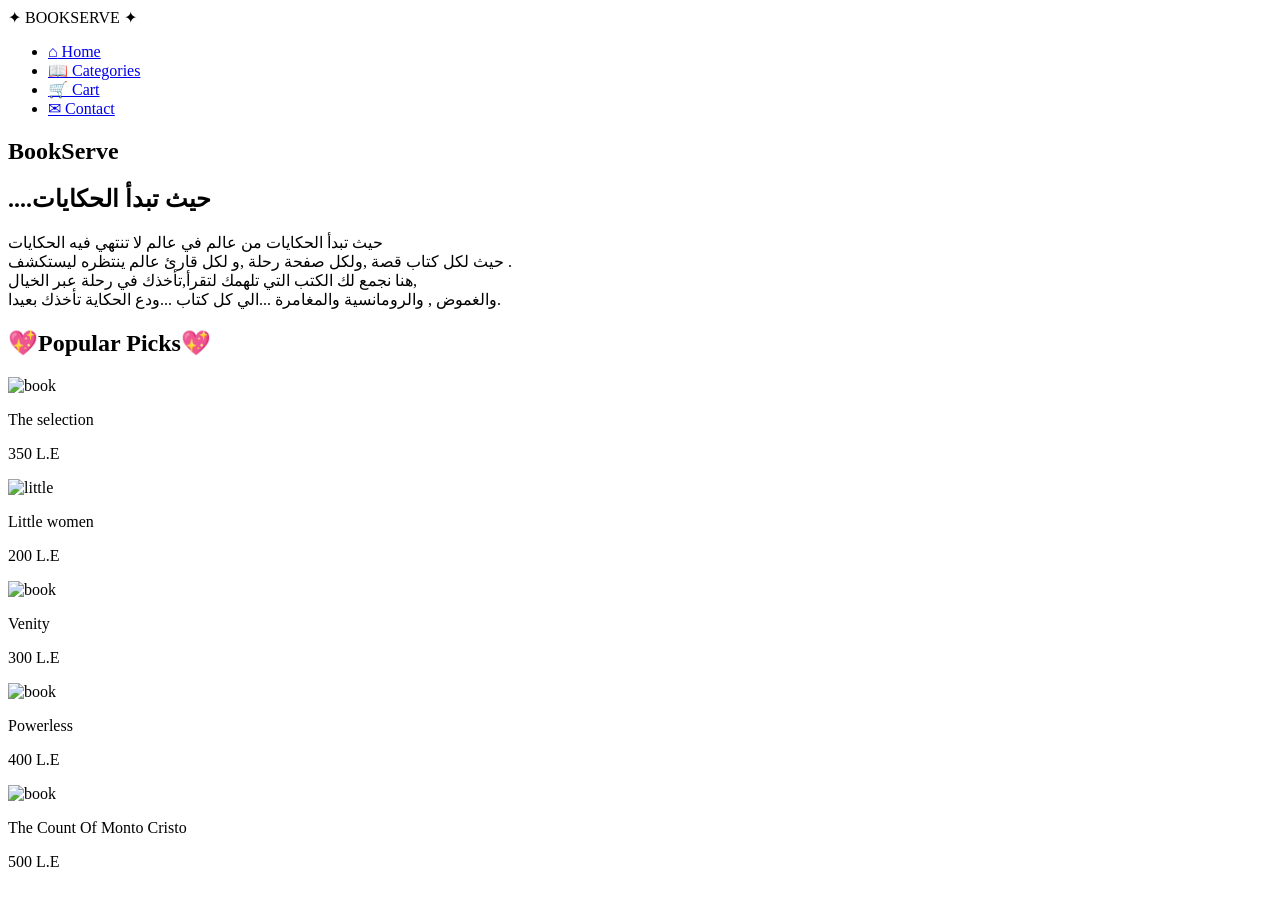
==== index.html @ 11304f71 "Add files via upload" ====
<html lang="en">

<head>
    <meta charset="UTF-8">
    <meta name="viewport" content="width=device-width, initial-scale=1.0">
   
    <title>BookServe</title>
    <link rel="stylesheet" href="../bookserve project/home/home.css">
</head>

<body>
    <header>
        <div id="navBar">
            <nav>
                <div class="logo">
                    <span>✦</span>
                    BOOKSERVE
                    <span>✦</span>
                </div>
                <ul>
                    <li>
                        <a href="../bookserve project/index.html">
                            <span class="icon">⌂</span>
                            Home
                        </a>
                    </li>

                    <li>
                        <a href="../bookserve project/categories/cat.html">
                            <span class="icon">📖</span>
                            Categories
                        </a>
                    </li>

                    <li>
                        <a href="#cart">
                            <span class="icon" id="cartButton">🛒</span>
                            Cart
                        </a>
                    </li>

                    <li>
                        <a href="../bookserve project/contact/contact.html">
                            <span class="icon">✉</span>
                            Contact
                        </a>
                    </li>
                </ul>
            </nav>
        </div>

    <!-- here is the content -->
 
        <section>
            <div>
                <h1>BookServe</h1>
            </div>

            <div class="content">
                <h2>....حيث تبدأ الحكايات</h2>
                <p>حيث تبدأ الحكايات من عالم في عالم لا تنتهي فيه الحكايات <br>
                    حيث لكل كتاب قصة ,ولكل صفحة رحلة ,و لكل قارئ عالم ينتظره ليستكشف . <br>
                    هنا نجمع لك الكتب التي تلهمك لتقرأ,تأخذك في رحلة عبر الخيال, <br>
                    والغموض , والرومانسية والمغامرة ...الي كل كتاب ...ودع الحكاية تأخذك بعيدا.
                </p>
            </div>
        </section>
    </header>

    <div class="conten">
        <h2> 💖Popular Picks💖</h2>
        <div class="conten-books">
            <img src="imghome/WhatsApp Image 2026-08-22 at 12.25.06 AM (1).jpeg" alt="book">
            <p>The selection</p>
            <p>350 L.E</p>
        </div>
        <div class="conten-books">
            <img src="imghome/WhatsApp Image 2026-08-22 at 12.25.06 AM (2).jpeg" alt="little">
            <p>Little women</p>
            <p>200 L.E</p>
        </div>
        <div class="conten-books">
            <img src="imghome/WhatsApp Image 2026-08-22 at 12.25.06 AM.jpeg" alt="book">
            <p>Venity</p>
            <p>300 L.E</p>
        </div>
        <div class="conten-books">
            <img src="imghome/WhatsApp Image 2026-08-22 at 12.25.07 AM (1).jpeg" alt="book">
            <p>Powerless</p>
            <p>400 L.E</p>
        </div>
        <div class="conten-books">
            <img src="imghome/WhatsApp Image 2026-08-22 at 12.25.07 AM.jpeg" alt="book">
            <p>The Count Of Monto Cristo</p>
            <p>500 L.E</p>
        </div>
    </div>

    <script>
        alert('Welcome To BookServe');
    </script>
    
</body>

</html>
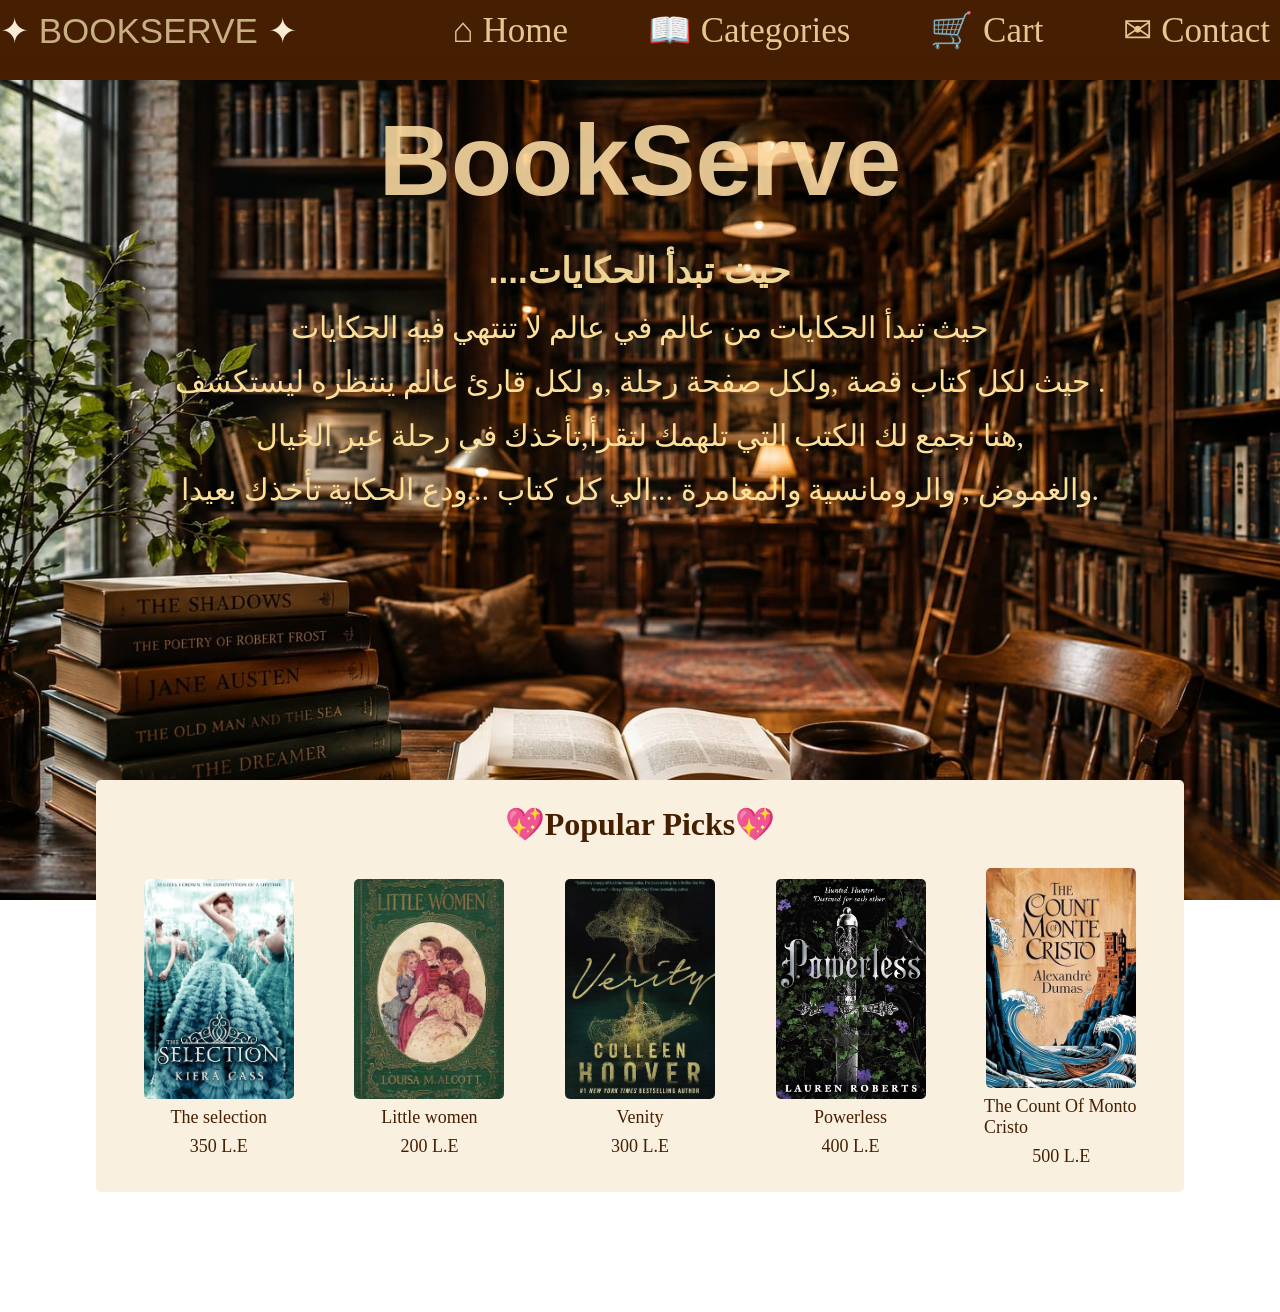
==== commit 60faacad: "Refactor index.html structure and asset paths Updated the HTML structure and fixed paths for CSS and" ====
--- a/index.html
+++ b/index.html
@@ -5,7 +5,7 @@
     <meta name="viewport" content="width=device-width, initial-scale=1.0">
    
     <title>BookServe</title>
-    <link rel="stylesheet" href="../bookserve project/home/home.css">
+    <link rel="stylesheet" href="home/home.css">
 </head>
 
 <body>
@@ -102,4 +102,4 @@
     
 </body>
 
-</html>+</html>
--- a/home/home.css
+++ b/home/home.css
@@ -0,0 +1,298 @@
+*{
+    margin: 0;
+    padding: 0;
+    box-sizing: border-box;
+}
+
+body{
+    font-family: 'Cormorant Garamond', serif;
+    
+}
+.p{
+    font-family: 'Playfair Display', serif;
+}
+header {
+    height: 100vh;
+    background: url('../imghome/home.jpeg') center center/cover no-repeat;
+    position: relative;
+    z-index: 0;
+    
+}
+ul{
+    list-style: none;
+    display: flex;
+    flex-direction: row;
+    justify-content: center;
+    align-items: center;
+    margin: -30px;
+
+}
+a{
+    text-decoration: none;
+    color: rgb(228, 199, 145);
+    font-size: 35px;
+    transition: 0.3s;
+    position: relative;
+}
+a::after{
+    content: "";
+    position: absolute;
+    left: 0;
+    bottom: -5px;
+    width: 0;
+    height: 2px;
+    background-color:  rgb(201, 176, 130);
+    transition: 0.3s ease;
+}
+a:hover::after{
+    width: 100%;
+}
+
+nav{
+    display: flex;
+    justify-content: space-between;
+    align-items: center;
+ position: fixed;
+ top: 0;
+ z-index: 100;
+ background-color: #461f02;
+ width: 100%;
+ box-shadow: 0 2px 10px rgba(0,0, 0, 0.05);
+   
+}
+#navBar{
+    background-color:#461f02;
+    height: 80px;
+
+}
+ #navBar li{
+  padding: 40px;
+    
+}
+.logo{
+    color:rgb(201, 176, 130) ;
+    font-size: 35px;
+    font-family:Impact, Haettenschweiler, 'Arial Narrow Bold', sans-serif;
+}
+.logo span{
+    color: antiquewhite;
+}
+
+ h1{
+    font-size: 100px;
+    font-weight: 600;
+    color:rgba(250, 219, 163, 0.888) ;
+    font-family:'Franklin Gothic Medium', 'Arial Narrow', Arial, sans-serif;
+    text-align: center;
+    margin: 23px;
+}
+.content{
+    display: flex;
+    flex-direction: column;
+    justify-content: center;
+    align-items: center;
+}
+.content h2{
+    font-size: 35px;
+    color: rgb(238, 213, 149); 
+    margin: 10px;
+    font-family: 'Lucida Sans', 'Lucida Sans Regular', 'Lucida Grande', 'Lucida Sans Unicode', Geneva, Verdana, sans-serif;
+}
+.content p{
+font-size: 30px;
+color: rgb(252, 224, 152);
+line-height: 1.8;
+text-align: center;
+}
+/*  */
+.conten{
+  width: 85%;
+  min-height: 350px;
+  position: relative;
+  z-index: 10;
+  margin: 0 auto;
+  transform: translateY(-120px);
+  padding: 25px 30px;
+  display: flex;
+  justify-content: space-around;
+  align-items: center;
+  flex-wrap: wrap;
+  gap: 25px;
+  border-radius: 5px;
+  background-color: rgb(249, 240, 223);
+
+}
+.conten h2{
+    width: 100%;
+    font-size: 32px;
+    color: #461f02;
+    text-align: center;
+}
+.conten-books{
+    width: 15%;
+display: flex;
+flex-direction: column;
+align-items: center;
+gap: 8px;
+}
+.conten-books img{
+    width: 150px;
+    height: 220px;
+    object-fit: cover;
+    border-radius: 5px;
+}
+.conten-books p{
+    color: #461f02;
+    font-size: 18px;
+}
+/*  media query for resbonsive blah blah blah */
+
+
+
+
+@media (max-width: 768px) {
+
+   
+
+    #navBar {
+        height: auto;
+        padding: 15px 10px;
+    }
+
+    nav {
+        flex-direction: column;
+        gap: 15px;
+    }
+
+    .logo {
+        font-size: 25px;
+    }
+
+    ul {
+        margin: 0;
+        gap: 10px;
+        flex-wrap: wrap;
+    }
+
+    #navBar li {
+        padding: 5px;
+    }
+
+    a {
+        font-size: 18px;
+    }
+
+
+    
+
+    h1 {
+        font-size: 55px;
+        margin: 40px 10px 20px;
+    }
+
+    .content h2 {
+        font-size: 22px;
+    }
+
+    .content p {
+        font-size: 17px;
+        line-height: 1.7;
+        padding: 0 15px;
+    }
+
+
+    
+
+    .conten {
+        width: 95%;
+        transform: translateY(-60px);
+        padding: 20px 10px;
+        gap: 20px 10px;
+    }
+
+    .conten h2 {
+        font-size: 25px;
+    }
+
+    .conten-books {
+        width: 45%;
+    }
+
+    .conten-books img {
+        width: 120px;
+        height: 180px;
+    }
+
+    .conten-books p {
+        font-size: 15px;
+        text-align: center;
+    }
+}
+/* media for big phones */
+
+@media (min-width: 768px) and (max-width: 1024px) {
+
+    #navBar {
+        height: 75px;
+    }
+
+    nav {
+        padding: 0 20px;
+    }
+
+    .logo {
+        font-size: 25px;
+    }
+
+    ul {
+        margin: 0;
+        gap: 10px;
+    }
+
+    #navBar li {
+        padding: 15px;
+    }
+
+    a {
+        font-size: 22px;
+    }
+
+    header {
+        height: 750px;
+    }
+
+    h1 {
+        font-size: 70px;
+        margin: 60px 20px 20px;
+    }
+
+    .content h2 {
+        font-size: 28px;
+    }
+
+    .content p {
+        font-size: 22px;
+        line-height: 1.7;
+        padding: 0 30px;
+    }
+
+    .conten {
+        width: 90%;
+        transform: translateY(-80px);
+        gap: 30px;
+    }
+
+    .conten-books {
+        width: 25%;
+    }
+
+    .conten-books img {
+        width: 140px;
+        height: 205px;
+    }
+
+    .conten-books p {
+        font-size: 17px;
+        text-align: center;
+    }
+}
